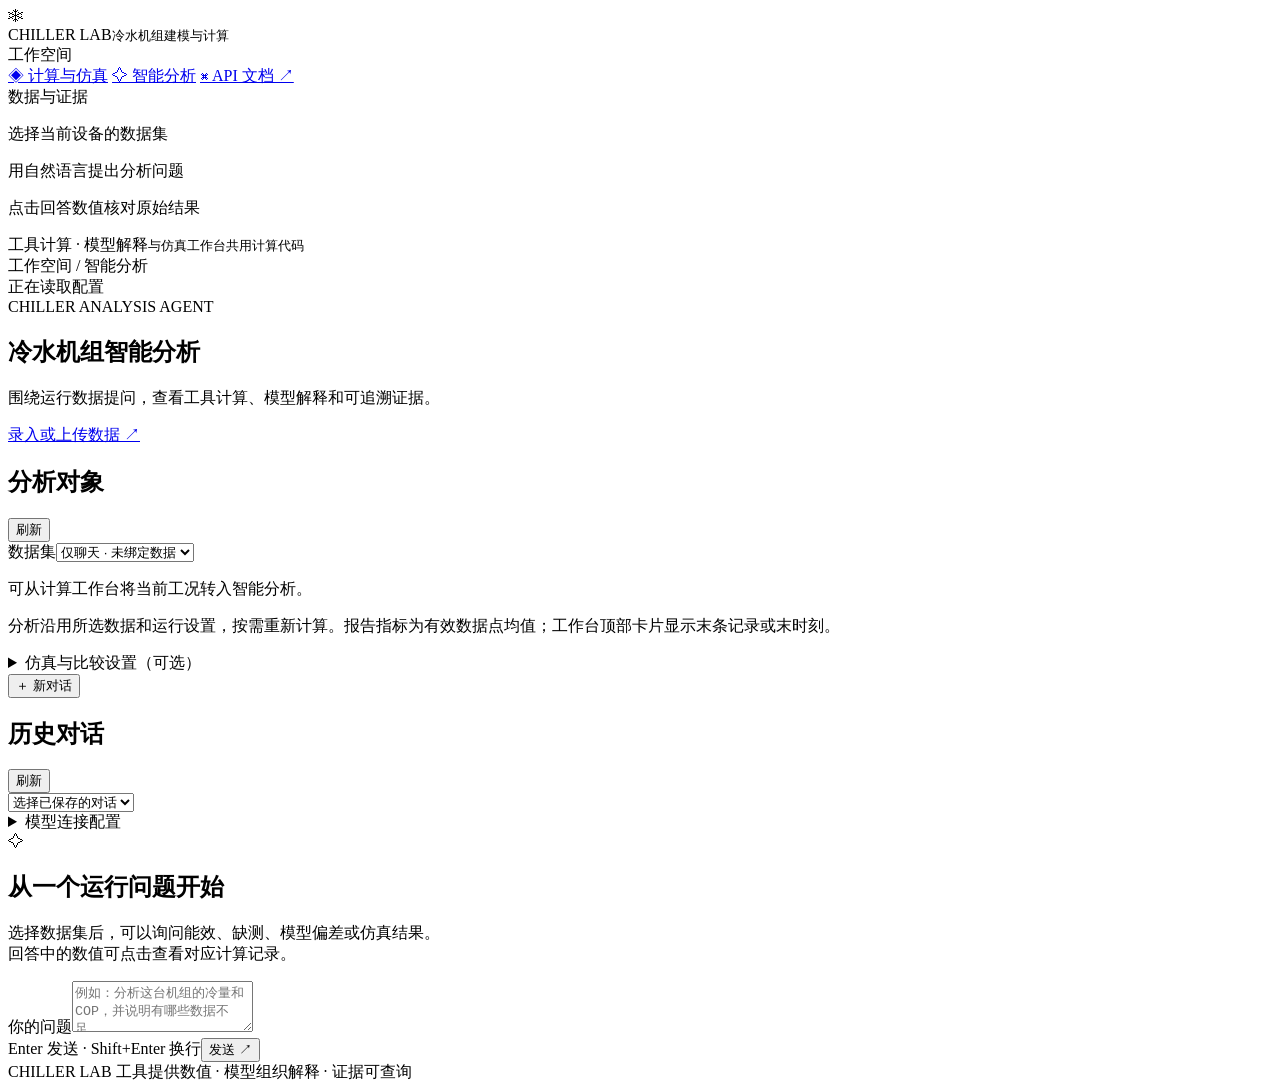
==== chiller_app/web/chat.html @ fcf99083 "Add chiller analysis agent with documentation and architecture diagrams" ====
<!doctype html>
<html lang="zh-CN">
<head>
  <meta charset="UTF-8"><meta name="viewport" content="width=device-width,initial-scale=1">
  <title>冷水机组 · 智能分析</title>
  <link rel="stylesheet" href="/static/style.css?v=20261026-4">
  <link rel="stylesheet" href="/static/chat.css?v=stage2-1">
  <script src="/static/chat.js?v=stage2-1" defer></script>
</head>
<body>
  <aside class="sidebar">
    <div class="brand"><span class="brand-icon">❄</span><div>CHILLER LAB<small>冷水机组建模与计算</small></div></div>
    <div class="nav-label">工作空间</div>
    <a class="nav-item" href="/"><span>◈</span> 计算与仿真</a>
    <a class="nav-item active" href="/chat"><span>✧</span> 智能分析</a>
    <a class="nav-item" href="/docs" target="_blank" rel="noopener"><span>⌘</span> API 文档 ↗</a>
    <div class="side-guide"><div class="nav-label">数据与证据</div><p>选择当前设备的数据集</p><p>用自然语言提出分析问题</p><p>点击回答数值核对原始结果</p></div>
    <div class="side-bottom"><span class="dot"></span> 工具计算 · 模型解释<small>与仿真工作台共用计算代码</small></div>
  </aside>
  <main>
    <header><div class="breadcrumb">工作空间 <span>/</span> 智能分析</div><span id="provider-status" class="local-tag">正在读取配置</span></header>
    <section class="page-heading"><div><div class="eyebrow">CHILLER ANALYSIS AGENT</div><h1>冷水机组智能分析</h1><p>围绕运行数据提问，查看工具计算、模型解释和可追溯证据。</p></div><a class="secondary chat-workbench-link" href="/">录入或上传数据 ↗</a></section>
    <div id="chat-error" class="error" role="alert" hidden></div>
    <div class="chat-layout">
      <section class="chat-controls" aria-label="分析上下文和模型配置">
        <div class="card">
          <div class="card-title"><h2>分析对象</h2><button id="refresh-datasets" class="text-button" type="button">刷新</button></div>
          <label>数据集<select id="chat-dataset"><option value="">仅聊天 · 未绑定数据</option></select></label>
          <p id="dataset-description" class="help">可从计算工作台将当前工况转入智能分析。</p>
          <p class="help">分析沿用所选数据和运行设置，按需重新计算。报告指标为有效数据点均值；工作台顶部卡片显示末条记录或末时刻。</p>
          <details id="simulation-options"><summary>仿真与比较设置（可选）</summary>
            <label class="chat-check"><input id="use-simulation" type="checkbox"> 为此会话配置仿真模型</label>
            <div class="chat-simulation-fields">
              <label>机组性能记录<select id="chat-record"><option value="">请选择匹配的机组参数</option></select></label>
              <label>求解方式<select id="chat-mode"><option value="steady">稳态</option><option value="dynamic">动态</option></select></label>
              <label>输入方式<select id="chat-kind"><option value="series">时间序列 · 每行对应一个工况</option><option value="constant">恒定工况 · 数据集仅一行</option></select></label>
              <label>出水设定温度（数据集温标）<input id="chat-setpoint" type="number" step="any" placeholder="已映射设定值列时可留空"></label>
              <label>时间解释<select id="chat-time-mode"><option value="interval">固定采样间隔</option><option value="seconds">时间列为秒</option><option value="minutes">时间列为分钟</option><option value="datetime">时间列为日期时间</option></select></label>
              <div class="fields"><label>间隔（秒）<input id="chat-interval" type="number" min="0.001" value="60"></label><label>恒定仿真时长（秒）<input id="chat-duration" type="number" min="0.001" value="600"></label></div>
              <label>默认启停<select id="chat-enabled"><option value="1">开机</option><option value="0">停机</option></select></label>
              <div class="fields"><label>蒸发时间常数（秒）<input id="chat-tau-e" type="number" min="0.001" value="30"></label><label>冷凝时间常数（秒）<input id="chat-tau-c" type="number" min="0.001" value="30"></label></div>
              <div class="fields"><label>初始冷冻出水温度<input id="chat-initial-e" type="number" step="any" placeholder="可选"></label><label>初始冷却出水温度<input id="chat-initial-c" type="number" step="any" placeholder="可选"></label></div>
              <label id="custom-performance-wrap" hidden>自定义性能参数 JSON<textarea id="chat-performance" rows="8" spellcheck="false"></textarea></label>
              <p class="help">性能参数需与目标机组匹配。比较使用时间序列；更改配置后请新建对话。</p>
            </div>
          </details>
          <button id="new-chat" class="secondary" type="button">＋ 新对话</button>
          <p id="context-lock" class="help" hidden>本会话的数据和模型设置已固定，更换时请新建对话。</p>
        </div>
        <div class="card">
          <div class="card-title"><h2>历史对话</h2><button id="refresh-history" class="text-button" type="button">刷新</button></div>
          <select id="chat-history" aria-label="选择历史对话"><option value="">选择已保存的对话</option></select>
        </div>
        <details id="provider-panel" class="card"><summary>模型连接配置</summary>
          <p class="help">使用服务商提供的 OpenAI 兼容接口。密钥只保存到本地服务端，不会回显到浏览器。</p>
          <label>服务地址（Base URL）<input id="llm-base-url" type="url" placeholder="https://服务地址/兼容接口前缀" autocomplete="off"></label>
          <label>模型名<input id="llm-model" type="text" placeholder="填写账户可用的模型名称" autocomplete="off"></label>
          <label>API Key<input id="llm-api-key" type="password" placeholder="留空保留同地址已有密钥" autocomplete="new-password"></label>
          <p id="key-state" class="help"></p>
          <label class="chat-check"><input id="llm-requires-key" type="checkbox" checked> 此服务需要 API Key</label>
          <label class="chat-check"><input id="clear-key" type="checkbox"> 清除本地保存的密钥</label>
          <details><summary>高级兼容设置</summary><label>请求超时（秒）<input id="llm-timeout" type="number" min="1" max="60" value="45"></label><label>最大输出 token<input id="llm-max-tokens" type="number" min="64" max="8192" value="2048"></label><label>额外请求参数 JSON<textarea id="llm-extra" rows="4" spellcheck="false">{}</textarea></label><p class="help">可按服务商文档设置思考模式等参数，不可覆盖消息或工具。</p></details>
          <div class="chat-button-row"><button id="save-provider" class="secondary" type="button">保存配置</button><button id="test-provider" class="secondary" type="button">测试连接</button></div>
          <p id="provider-feedback" class="help" role="status"></p>
        </details>
      </section>
      <section class="chat-main card" aria-label="聊天">
        <div id="chat-transcript" class="chat-transcript" aria-live="polite"><div class="chat-welcome"><span>✧</span><h2>从一个运行问题开始</h2><p>选择数据集后，可以询问能效、缺测、模型偏差或仿真结果。<br>回答中的数值可点击查看对应计算记录。</p></div></div>
        <div id="chat-progress" class="help" role="status" hidden>正在理解问题并调用模型或分析工具…</div>
        <form id="chat-form"><label class="chat-message-label" for="chat-message">你的问题</label><textarea id="chat-message" rows="3" maxlength="12000" placeholder="例如：分析这台机组的冷量和 COP，并说明有哪些数据不足。" required></textarea><div class="chat-composer-foot"><span class="help">Enter 发送 · Shift+Enter 换行</span><button id="chat-send" class="primary" type="submit">发送 ↗</button></div></form>
      </section>
    </div>
    <footer>CHILLER LAB <span>工具提供数值 · 模型组织解释 · 证据可查询</span></footer>
  </main>
</body>
</html>
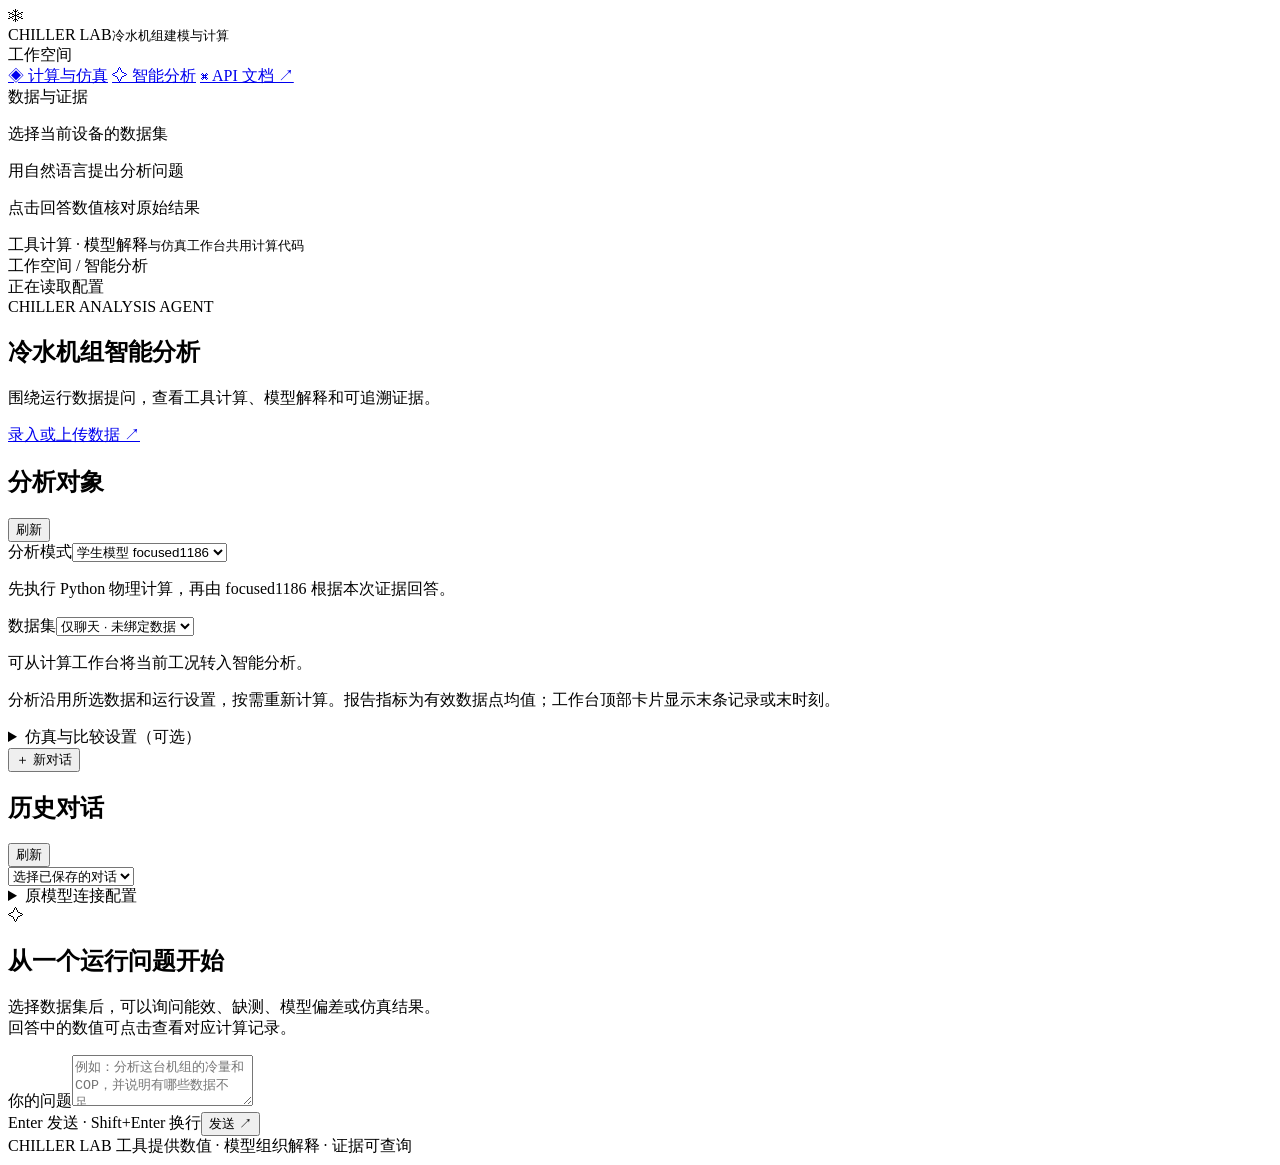
==== commit 9ffe1241: "Integrate frozen focused1186 student as default analysis backend Run Python physics before student e" ====
--- a/chiller_app/web/chat.html
+++ b/chiller_app/web/chat.html
@@ -4,8 +4,8 @@
   <meta charset="UTF-8"><meta name="viewport" content="width=device-width,initial-scale=1">
   <title>冷水机组 · 智能分析</title>
   <link rel="stylesheet" href="/static/style.css?v=20261026-4">
-  <link rel="stylesheet" href="/static/chat.css?v=stage2-1">
-  <script src="/static/chat.js?v=stage2-1" defer></script>
+  <link rel="stylesheet" href="/static/chat.css?v=student-report-20261116-2">
+  <script src="/static/chat.js?v=student-explanation-20261116-1" defer></script>
 </head>
 <body>
   <aside class="sidebar">
@@ -25,6 +25,8 @@
       <section class="chat-controls" aria-label="分析上下文和模型配置">
         <div class="card">
           <div class="card-title"><h2>分析对象</h2><button id="refresh-datasets" class="text-button" type="button">刷新</button></div>
+          <label>分析模式<select id="analysis-backend"><option id="student-explanation-option" value="student_explanation" selected>学生模型 focused1186</option><option value="provider">外部模型（可选）</option><option value="student_physics" hidden disabled>历史选择器对话</option></select></label>
+          <p id="analysis-mode-description" class="help">先执行 Python 物理计算，再由 focused1186 根据本次证据回答。</p>
           <label>数据集<select id="chat-dataset"><option value="">仅聊天 · 未绑定数据</option></select></label>
           <p id="dataset-description" class="help">可从计算工作台将当前工况转入智能分析。</p>
           <p class="help">分析沿用所选数据和运行设置，按需重新计算。报告指标为有效数据点均值；工作台顶部卡片显示末条记录或末时刻。</p>
@@ -51,7 +53,7 @@
           <div class="card-title"><h2>历史对话</h2><button id="refresh-history" class="text-button" type="button">刷新</button></div>
           <select id="chat-history" aria-label="选择历史对话"><option value="">选择已保存的对话</option></select>
         </div>
-        <details id="provider-panel" class="card"><summary>模型连接配置</summary>
+        <details id="provider-panel" class="card"><summary>原模型连接配置</summary>
           <p class="help">使用服务商提供的 OpenAI 兼容接口。密钥只保存到本地服务端，不会回显到浏览器。</p>
           <label>服务地址（Base URL）<input id="llm-base-url" type="url" placeholder="https://服务地址/兼容接口前缀" autocomplete="off"></label>
           <label>模型名<input id="llm-model" type="text" placeholder="填写账户可用的模型名称" autocomplete="off"></label>
